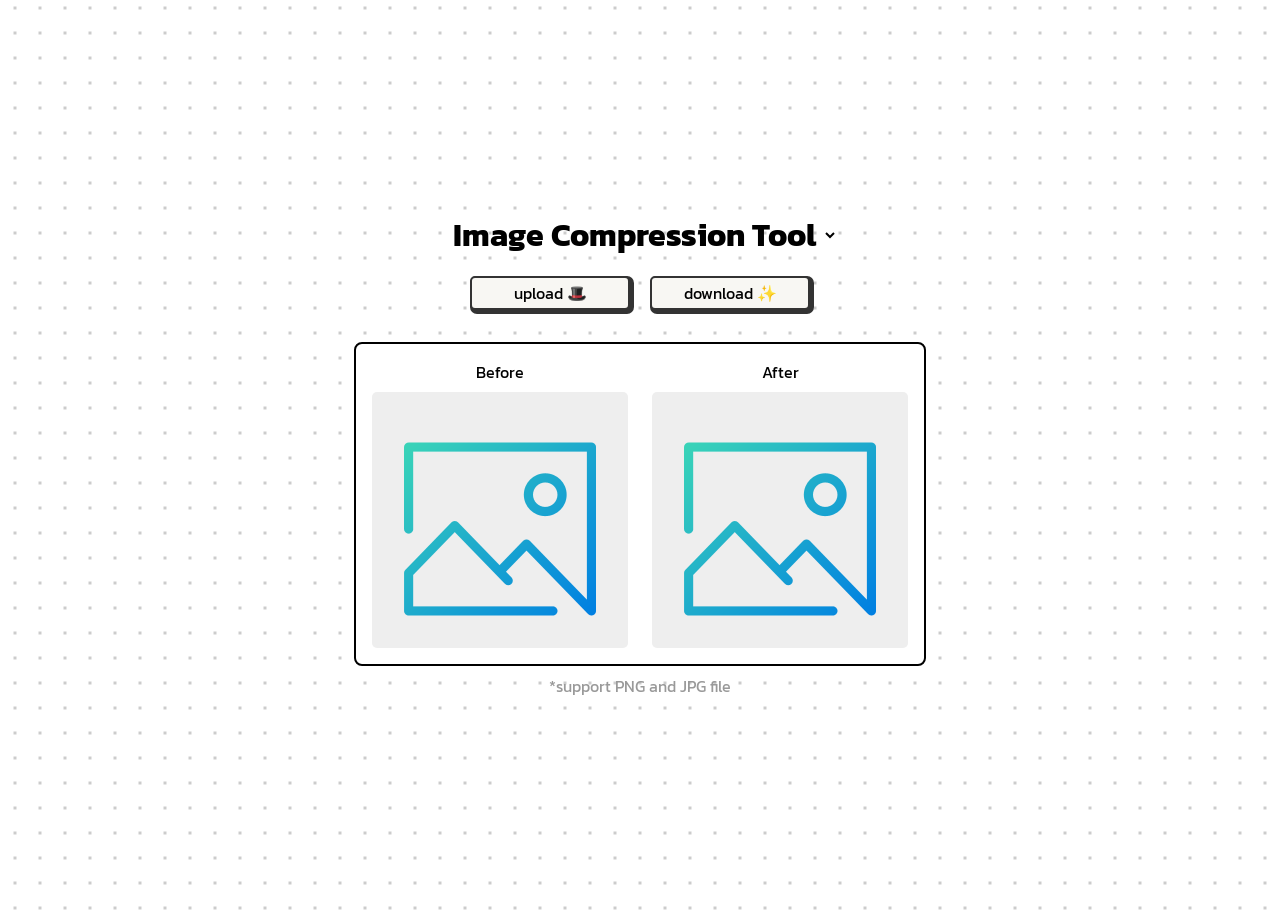
==== index.html @ d18e84c2 "Update index.html" ====
<!DOCTYPE html>
<html lang="en">
<head>
    <meta charset="UTF-8">
    <meta http-equiv="X-UA-Compatible" content="IE=edge">
    <meta name="viewport" content="width=device-width, initial-scale=1.0">
    <link rel="icon" href="icon.png">
    <style>
        @import url('https://fonts.googleapis.com/css2?family=Kanit:wght@400;700&display=swap');
        * {
        box-sizing: border-box;
        }
        html {
        /* font-size: 100vmax / 1600 * 100; */
        @media (max-width: 992px) {
            font-size: 60px !important;
        }
        }
        body {
            display: flex;
            justify-content: center;
            align-items: center;
            flex-direction: column;
            min-height: 100vh;
            background: radial-gradient(circle, #ccc 10%, #0000 10%) repeat center / 25px 25px;
            font-family: 'Kanit', sans-serif;
            user-select: none;
            text-align: center;
            padding: 0.5rem 1rem 1rem;
        }

        .title-menu {
            font-family: 'Kanit', sans-serif;
            border: none;
            font-size: 1em;
            background-color: transparent;
            font-weight: bold;
            text-align: center;
        }

        .title-menu {
            outline: none;
        }

        .header {
            margin: 1rem auto;
        }

        .compress-text {
            margin-top: 0.2rem;
        }

        .compress-text span {
            color: indianred;
        }

        .btn {
        display: inline-block;
        margin: 0 0.5rem;
        padding: 0.2rem;
        width: 10rem;
        border-radius: 5px;
        border: 2px solid #333;
        background-color: #f8f7f3;
        box-shadow: 2px 2px 0 2px #333;
        cursor: pointer;
        }

        input[type="file"] {
        display: none;
        }

        .preview{
            margin-top: 1rem;
            min-width: 10rem;
            display: flex;
            justify-content: center;
            gap: 1.5rem;
            padding: 1rem;
            border: 2px solid #000;
            border-radius: 8px;
            background-color: #fff;
        }
        
        .preview .img-box {
            flex: 1;
        }
        .preview .title {
            margin-bottom: 0.5rem;
        }
        .preview img {
            display: block;
            min-width: 4.5rem;
            background-color: #eee;
            border-radius: 5px;
            width: 20vw;
        }
        .hint {
            margin-top: 0.5rem;
            color: #999;
            /* font-size: 0.9em; */
        }
    </style>
    <title>AI Tools</title>
</head>
<body>
    <h1 style="margin: 0;"> 
        <select class="title-menu" id="title-menu">
            <option value="compression">Image Compression Tool</option>
            <option value="matting">People Matting Tool</option>
            <option value="crop_image">ID Image Crop Tool</option>
            <option value="white_balance">White Balance Tool</option>
            <option value="rotate_by_eye">Rotate Image by Eye Tool</option>
            <option value="superesolution">Supperesolution Tool</option>
            <option value="sub">Manga Subtitle Tool</option>
        </select> 
    </h1>

    <div class="header">
        <label for="upload" class="btn">upload 🎩</label>
        <input type="file" accept="image/jpg,image/jpeg,image/png" id="upload" onchange="onImageUpload()" />
        <div class="btn" onClick={onDownload}>download ✨</div>
    </div>

    <div class="preview">
        <div class="img-box">
            <div class="title">
            Before
            </div>
            <img class="preview-before" id="before" src="thumbnail.png" alt="" />
        </div>
        <div class="img-box">
            <div class="title">
            After
            </div>
            <img class="preview-after" id="after" src="thumbnail.png" alt="" />
        </div>
    </div>

    <div class="hint">*support PNG and JPG file</div>

    <script>
        const endpoint = "https://dohubapps.com/user/daovietanh190499/8000/"
        function onImageUpload(e) {
            const file = document.getElementById("upload").files[0]
            const uploadSrc = URL.createObjectURL(file)
            document.getElementById("before").src = uploadSrc
            var data = new FormData()
            data.append('file', file)
            document.getElementById('after').src = "loading.gif"
            fetch(endpoint + document.getElementById("title-menu").value, {
                method: 'POST',
                body: data
            })
            .then(res => {
                document.getElementById('after').src = "thumbnail.png"
                return res.json()
            })
            .then(res => {
                document.getElementById('after').src = "data:image/jpeg;base64," + res['images'][0]
            })
            .catch(res => {
                document.getElementById('after').src = "thumbnail.png"
            })
        }
    </script>
</body>
</html>
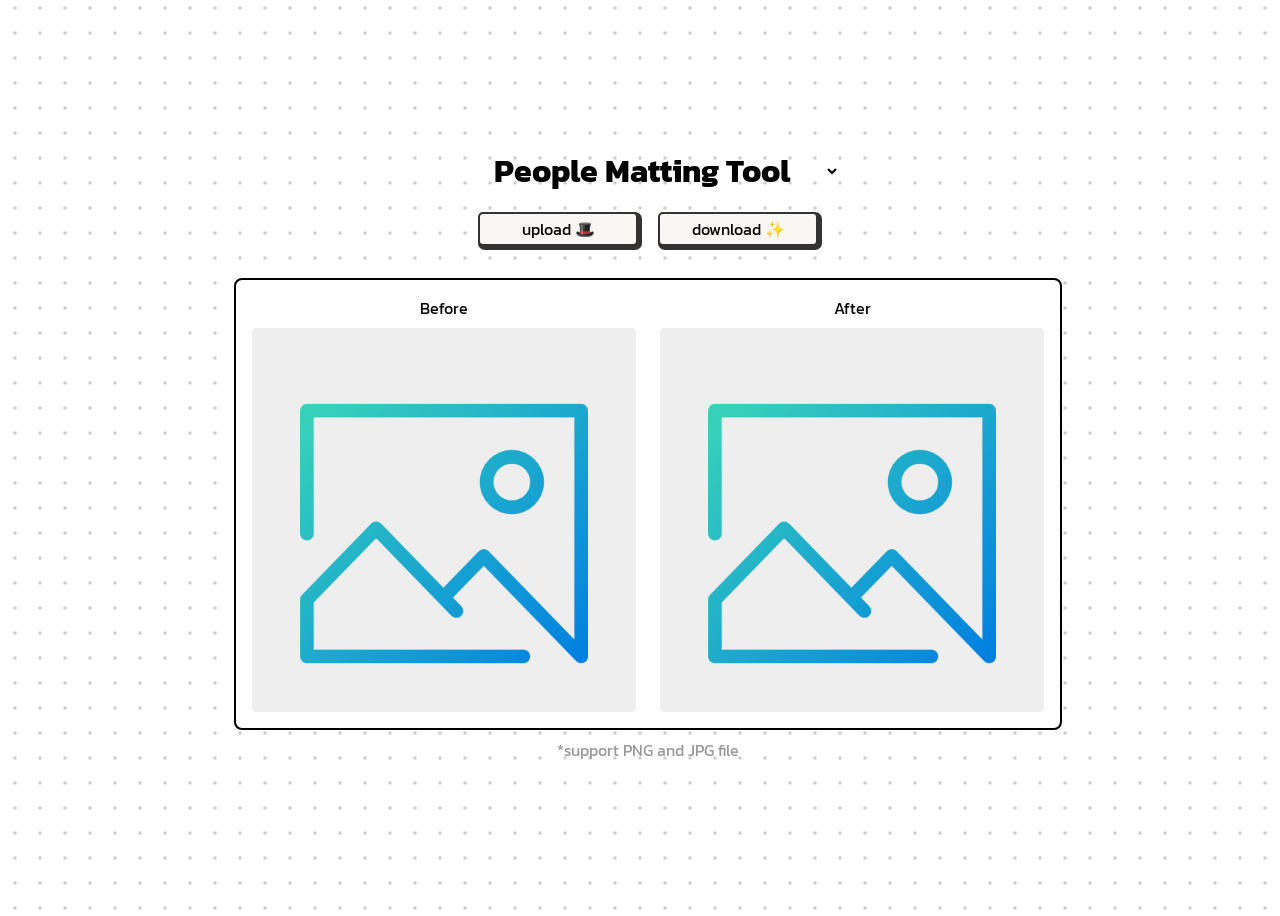
==== commit d88c3309: "Update index.html" ====
--- a/index.html
+++ b/index.html
@@ -10,12 +10,6 @@
         * {
         box-sizing: border-box;
         }
-        html {
-        /* font-size: 100vmax / 1600 * 100; */
-        @media (max-width: 992px) {
-            font-size: 60px !important;
-        }
-        }
         body {
             display: flex;
             justify-content: center;
@@ -27,6 +21,7 @@
             user-select: none;
             text-align: center;
             padding: 0.5rem 1rem 1rem;
+            width: 100%
         }
 
         .title-menu {
@@ -90,28 +85,42 @@
         }
         .preview img {
             display: block;
-            min-width: 4.5rem;
+            min-width: 10vw;
             background-color: #eee;
             border-radius: 5px;
-            width: 20vw;
+            max-width: 30vw;
         }
         .hint {
             margin-top: 0.5rem;
             color: #999;
             /* font-size: 0.9em; */
+        }
+
+        @media screen and (max-width: 992px) {
+            .btn {
+                margin-top: 1rem;
+            }
+            .preview {
+                flex-direction: column;
+            }
+            .preview img {
+                width: 100%;
+                margin-right: 0;
+                max-width: none;
+            }
         }
     </style>
     <title>AI Tools</title>
 </head>
 <body>
     <h1 style="margin: 0;"> 
-        <select class="title-menu" id="title-menu">
+        <select class="title-menu" id="title-menu" onchange="onMenuChange()">
             <option value="compression">Image Compression Tool</option>
-            <option value="matting">People Matting Tool</option>
+            <option value="matting" selected>People Matting Tool</option>
             <option value="crop_image">ID Image Crop Tool</option>
             <option value="white_balance">White Balance Tool</option>
-            <option value="rotate_by_eye">Rotate Image by Eye Tool</option>
-            <option value="superesolution">Supperesolution Tool</option>
+            <option value="rotate_by_eye">Align Image by Eye Tool</option>
+            <option value="superesolution">Superesolution Tool</option>
             <option value="sub">Manga Subtitle Tool</option>
         </select> 
     </h1>
@@ -119,7 +128,7 @@
     <div class="header">
         <label for="upload" class="btn">upload 🎩</label>
         <input type="file" accept="image/jpg,image/jpeg,image/png" id="upload" onchange="onImageUpload()" />
-        <div class="btn" onClick={onDownload}>download ✨</div>
+        <div class="btn" onclick="download()">download ✨</div>
     </div>
 
     <div class="preview">
@@ -141,7 +150,8 @@
 
     <script>
         const endpoint = "https://dohubapps.com/user/daovietanh190499/8000/"
-        function onImageUpload(e) {
+
+        function query() {
             const file = document.getElementById("upload").files[0]
             const uploadSrc = URL.createObjectURL(file)
             document.getElementById("before").src = uploadSrc
@@ -158,10 +168,33 @@
             })
             .then(res => {
                 document.getElementById('after').src = "data:image/jpeg;base64," + res['images'][0]
+                if (document.getElementById("title-menu").value === "sub") {
+                    
+                }
             })
             .catch(res => {
                 document.getElementById('after').src = "thumbnail.png"
             })
+        }
+
+        function onImageUpload(e) {
+            query()
+        }
+
+        function onMenuChange() {
+            if (document.getElementById("before").src !== "thumbnail.png") {
+                query()
+            }
+        }
+
+        function download() {
+            const a = document.createElement('a');
+            a.style.display = 'none';
+            a.href = document.getElementById("after").src;
+            a.download = "tải xuống";
+            document.body.appendChild(a);
+            a.click();
+            a.remove()
         }
     </script>
 </body>
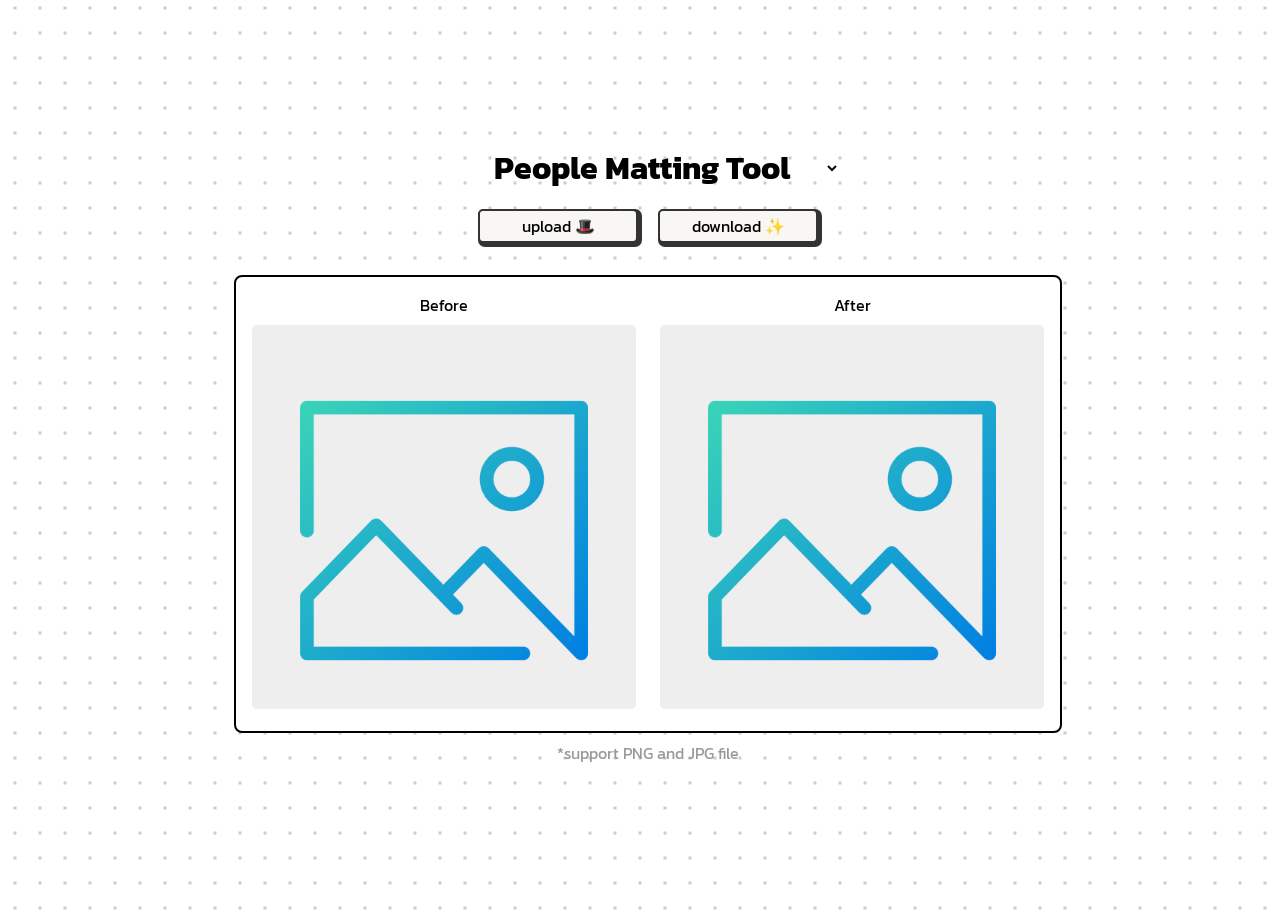
==== commit 0e041ef6: "Update index.html" ====
--- a/index.html
+++ b/index.html
@@ -7,6 +7,10 @@
     <link rel="icon" href="icon.png">
     <style>
         @import url('https://fonts.googleapis.com/css2?family=Kanit:wght@400;700&display=swap');
+        @font-face {
+            font-family: MTO-astro-city;
+            src: url('MTO\ Astro\ City.ttf');
+        }
         * {
         box-sizing: border-box;
         }
@@ -83,8 +87,18 @@
         .preview .title {
             margin-bottom: 0.5rem;
         }
+        .preview .wrap-img {
+            display: block;
+            position: relative;
+        }
+        .wrap-img .text-box{
+            z-index: 1000;
+            display: block;
+            position: absolute;
+            font-family: 'MTO-astro-city', Courier, monospace;
+        }
         .preview img {
-            display: block;
+            width: 100%;
             min-width: 10vw;
             background-color: #eee;
             border-radius: 5px;
@@ -103,7 +117,7 @@
             .preview {
                 flex-direction: column;
             }
-            .preview img {
+            .preview .wrap-img {
                 width: 100%;
                 margin-right: 0;
                 max-width: none;
@@ -136,13 +150,17 @@
             <div class="title">
             Before
             </div>
-            <img class="preview-before" id="before" src="thumbnail.png" alt="" />
+            <div class="wrap-img">
+                <img class="preview-before" id="before" src="thumbnail.png" alt="" />
+            </div>
         </div>
         <div class="img-box">
             <div class="title">
             After
             </div>
-            <img class="preview-after" id="after" src="thumbnail.png" alt="" />
+            <div class="wrap-img" id="wrap-result">
+                <img class="preview-after" id="after" src="thumbnail.png" alt="" />
+            </div>
         </div>
     </div>
 
@@ -152,6 +170,7 @@
         const endpoint = "https://dohubapps.com/user/daovietanh190499/8000/"
 
         function query() {
+            document.getElementById("wrap-result").innerHTML = `<img class="preview-after" id="after" src="thumbnail.png" alt="" />`
             const file = document.getElementById("upload").files[0]
             const uploadSrc = URL.createObjectURL(file)
             document.getElementById("before").src = uploadSrc
@@ -169,10 +188,38 @@
             .then(res => {
                 document.getElementById('after').src = "data:image/jpeg;base64," + res['images'][0]
                 if (document.getElementById("title-menu").value === "sub") {
-                    
+                    lines = res['sub_text'].split('\n')
+                    let text_boxes = ""
+                    let x1, y1, width, height
+                    let image_width = document.getElementById('before').clientWidth
+                    let real_width = document.getElementById('before').naturalWidth
+                    let ratio = image_width/real_width
+                    let area
+                    for (line in lines) {
+                        if (line %4 == 2) {
+                            let character_area = area/(lines[line].length)
+                            text_boxes += `<div class="text-box" style="top:${y1*ratio}px; left:${x1*ratio}px; width:${width*ratio}px; height:${height*ratio}px; font-size:${Math.sqrt(character_area*0.7)}px">${lines[line]}</div>`
+                            x1 = 0
+                            y1 = 0
+                            width = 0
+                            height = 0
+                        }
+                        if (line %4 == 0) {
+                            let values = lines[line].split(' ')
+                            x1 = parseFloat(values[0])
+                            y1 = parseFloat(values[1])
+                            let x2 = parseFloat(values[2])
+                            let y2 = parseFloat(values[3])
+                            width = x2 - x1
+                            height = y2 - y1
+                            area = width*ratio*height*ratio
+                        }
+                    }
+                    document.getElementById("wrap-result").innerHTML = document.getElementById("wrap-result").innerHTML + text_boxes
                 }
             })
             .catch(res => {
+                console.log(res)
                 document.getElementById('after').src = "thumbnail.png"
             })
         }
@@ -182,9 +229,13 @@
         }
 
         function onMenuChange() {
-            if (document.getElementById("before").src !== "thumbnail.png") {
+            if (document.getElementById("before").src.slice(document.getElementById("before").src.length - 13, document.getElementById("before").src.length) !== "thumbnail.png") {
                 query()
             }
+            // } else {
+            //     document.getElementById("before").src = document.getElementById("title-menu").value
+            //     document.getElementById("after").src = document.getElementById("title-menu").value + "_result"
+            // }
         }
 
         function download() {
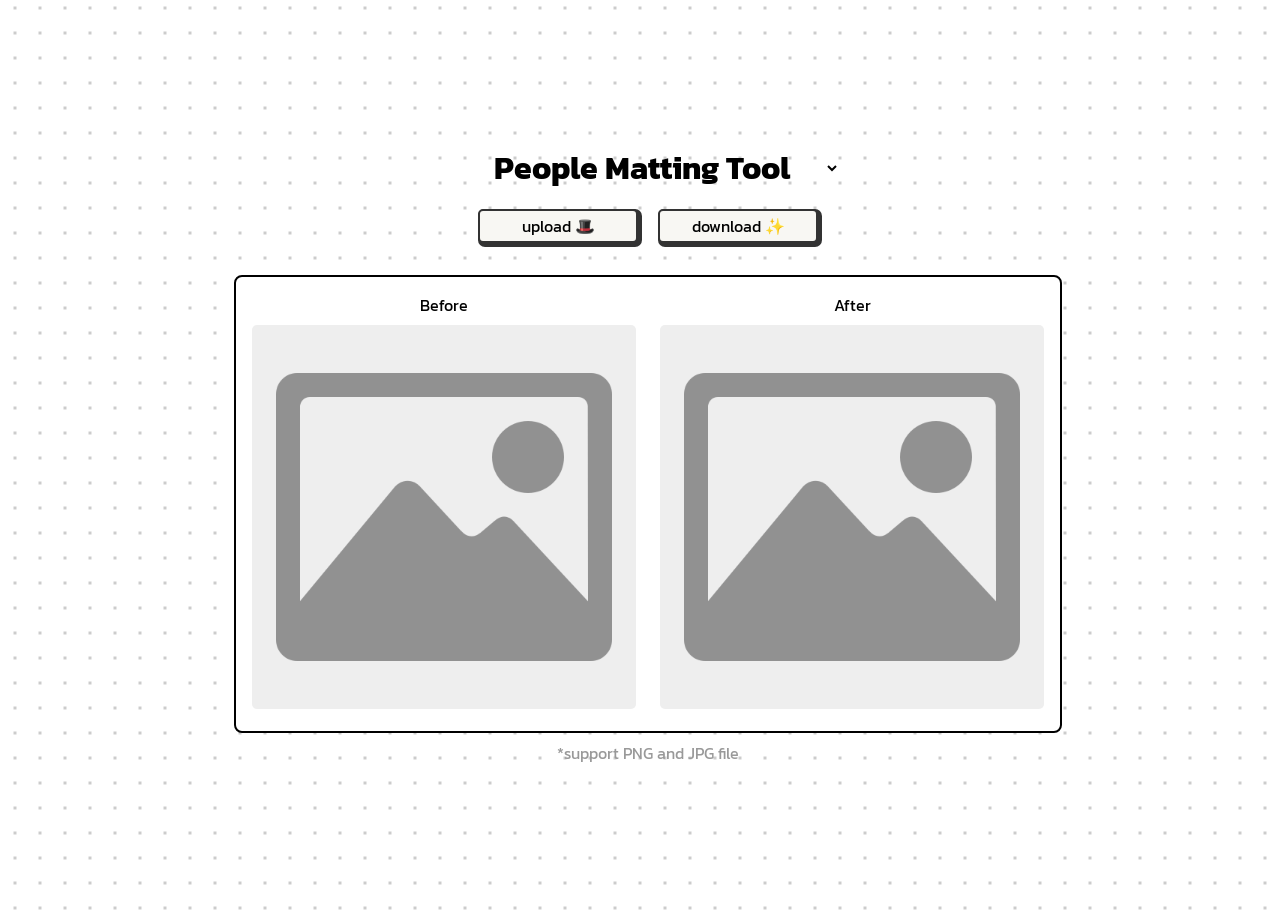
==== commit 0ae63bbd: "Update index.html" ====
--- a/index.html
+++ b/index.html
@@ -229,6 +229,7 @@
         }
 
         function onMenuChange() {
+            window.localStorage.setItem("tool", document.getElementById("title-menu").value)
             if (document.getElementById("before").src.slice(document.getElementById("before").src.length - 13, document.getElementById("before").src.length) !== "thumbnail.png") {
                 query()
             }
@@ -237,6 +238,8 @@
             //     document.getElementById("after").src = document.getElementById("title-menu").value + "_result"
             // }
         }
+        
+        document.getElementById("title-menu").value = window.localStorage.getItem("tool") ? window.localStorage.getItem("tool"): 'matting'
 
         function download() {
             const a = document.createElement('a');
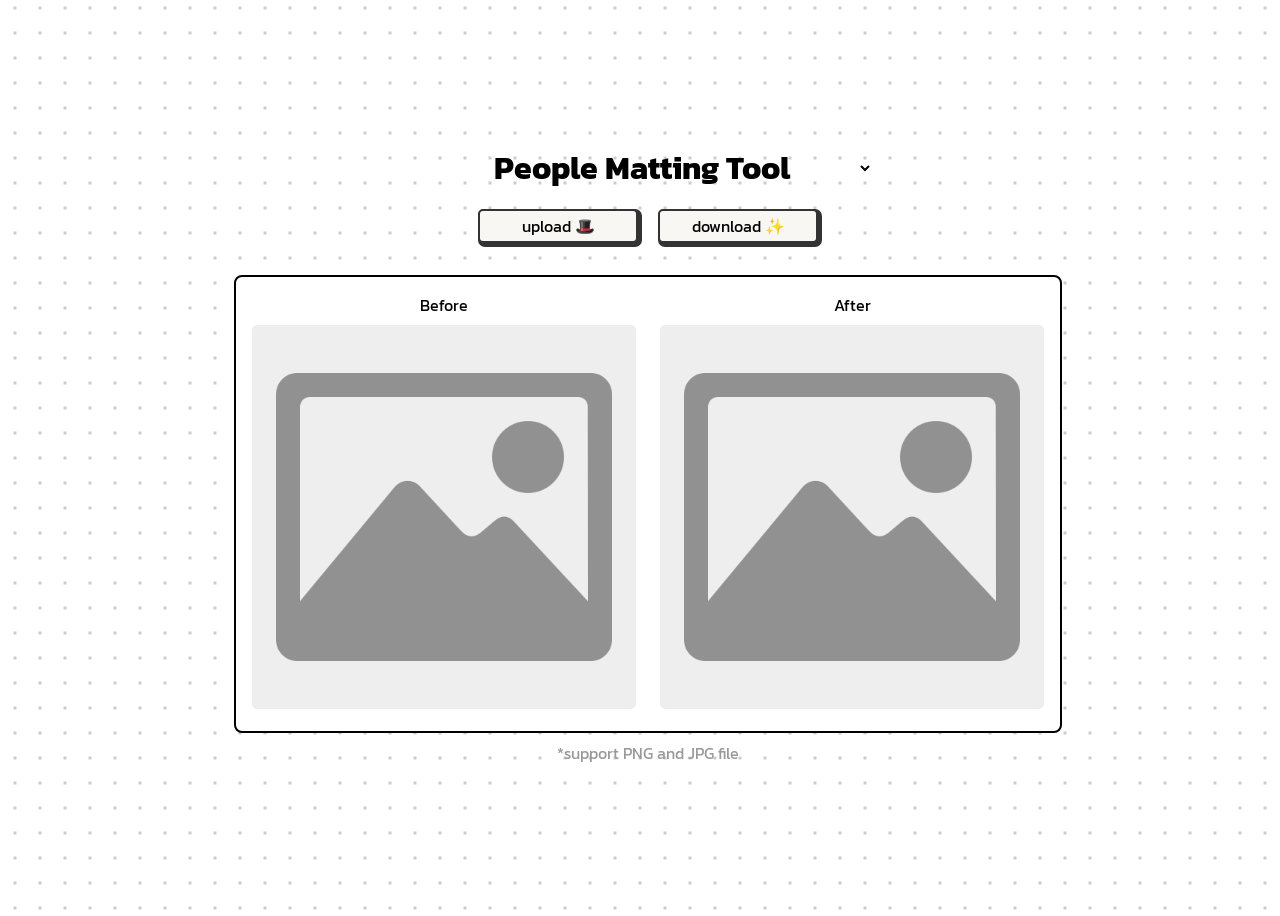
==== commit d211a2b9: "Update index.html" ====
--- a/index.html
+++ b/index.html
@@ -131,9 +131,9 @@
         <select class="title-menu" id="title-menu" onchange="onMenuChange()">
             <option value="compression">Image Compression Tool</option>
             <option value="matting" selected>People Matting Tool</option>
-            <option value="crop_image">ID Image Crop Tool</option>
+            <option value="crop_image">Face ID Image Cropping Tool</option>
             <option value="white_balance">White Balance Tool</option>
-            <option value="rotate_by_eye">Align Image by Eye Tool</option>
+            <option value="rotate_by_eye">Align Face Image by Eye Tool</option>
             <option value="superesolution">Superesolution Tool</option>
             <option value="sub">Manga Subtitle Tool</option>
         </select> 
@@ -238,7 +238,7 @@
             //     document.getElementById("after").src = document.getElementById("title-menu").value + "_result"
             // }
         }
-        
+
         document.getElementById("title-menu").value = window.localStorage.getItem("tool") ? window.localStorage.getItem("tool"): 'matting'
 
         function download() {
